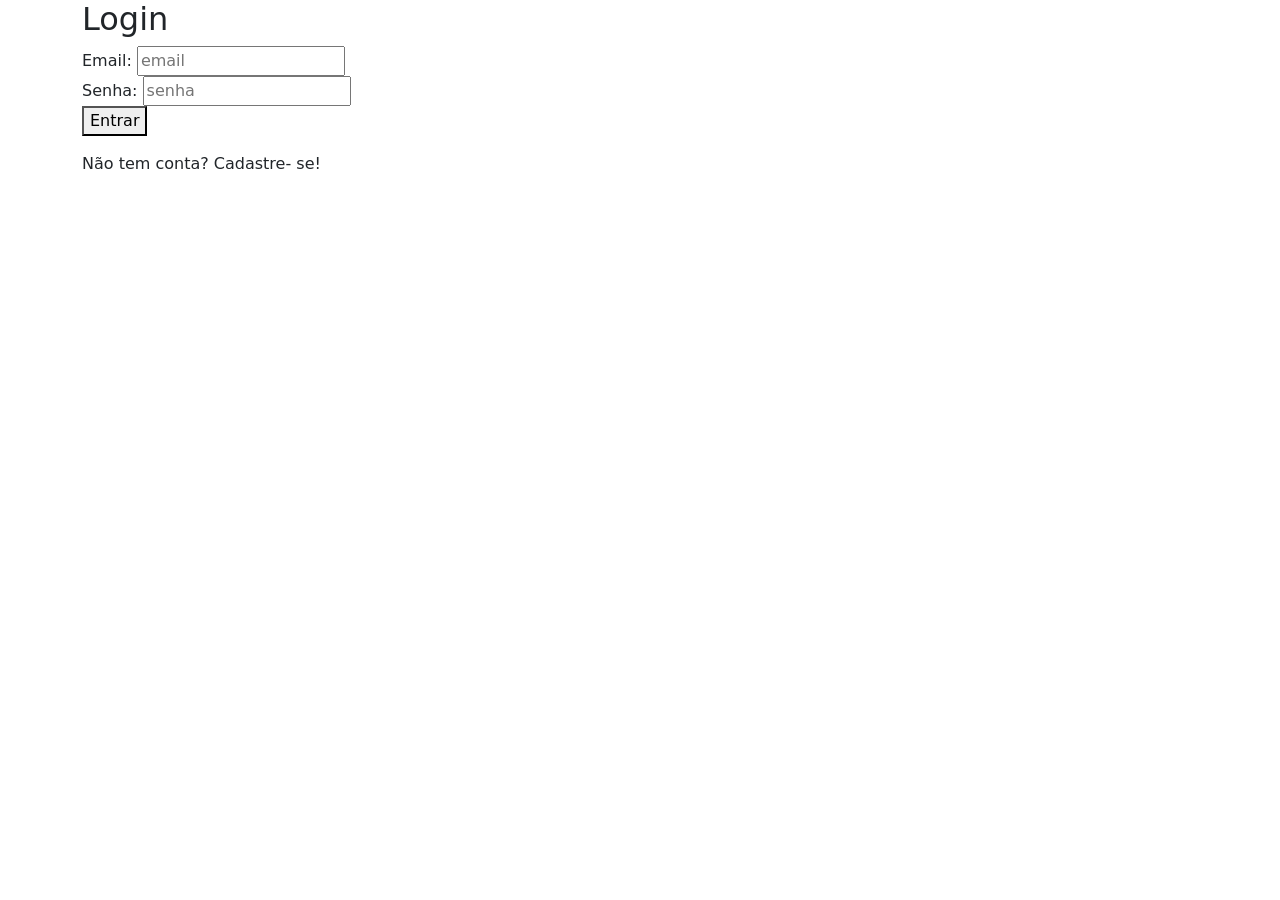
==== html/login.html @ ec887e56 "pastas legais" ====
<html lang="en">
<head>
    <meta charset="UTF-8">
    <meta name="viewport" content="width=device-width, initial-scale=1.0">
    <title>Invencível</title>
     <link href="https://cdn.jsdelivr.net/npm/bootstrap@5.3.8/dist/css/bootstrap.min.css" rel="stylesheet" integrity="sha384-sRIl4kxILFvY47J16cr9ZwB07vP4J8+LH7qKQnuqkuIAvNWLzeN8tE5YBujZqJLB" crossorigin="anonymous">
</head>
<body>

    <main>
        <div class="container">
            <h2>Login</h2>
            <form id="login">
                <div id="c-email" class="conjnto">
                    <label for="email">Email:</label>
                    <input type="email" id="email" placeholder="email" required>
                </div>
                <div id="c-senha" class="conjunto">
                    <label for="senha">Senha:</label>
                    <input type="password" id="senha" placeholder="senha" required>
                </div>
                <button id="botao-envio" type="submit">Entrar</button>
            </form>
            <div id="mensagem"></div>
            <div class="toggle" id="toggle"></div>
                <p>Não tem conta? Cadastre- se!</p>
        </div>
    </main>

    
    <script src="https://cdn.jsdelivr.net/npm/bootstrap@5.3.8/dist/js/bootstrap.bundle.min.js" integrity="sha384-FKyoEForCGlyvwx9Hj09JcYn3nv7wiPVlz7YYwJrWVcXK/BmnVDxM+D2scQbITxI" crossorigin="anonymous"></script
    
</body>
</html>
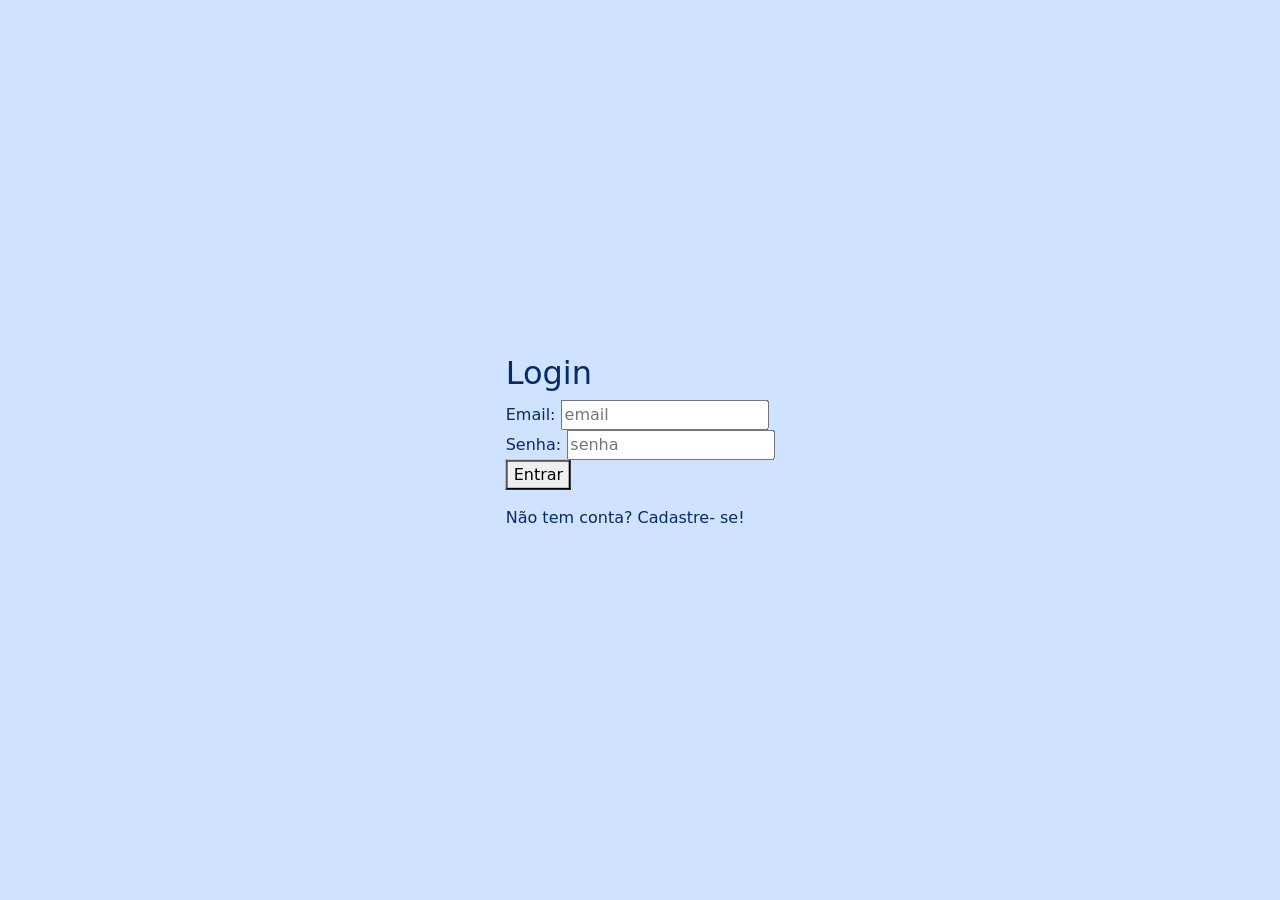
==== commit 6ca7de2d: "add - oi" ====
--- a/html/login.html
+++ b/html/login.html
@@ -5,12 +5,13 @@
     <title>Invencível</title>
      <link href="https://cdn.jsdelivr.net/npm/bootstrap@5.3.8/dist/css/bootstrap.min.css" rel="stylesheet" integrity="sha384-sRIl4kxILFvY47J16cr9ZwB07vP4J8+LH7qKQnuqkuIAvNWLzeN8tE5YBujZqJLB" crossorigin="anonymous">
 </head>
-<body>
+<body  class="p-3 mb-2 bg-primary-subtle text-primary-emphasis">
 
     <main>
+        <div class="d-flex justify-content-center position-absolute top-50 start-50 translate-middle ">
         <div class="container">
-            <h2>Login</h2>
-            <form id="login">
+            <h2 id="titulo">Login</h2>
+            <form id="form-login">
                 <div id="c-email" class="conjnto">
                     <label for="email">Email:</label>
                     <input type="email" id="email" placeholder="email" required>
@@ -22,13 +23,17 @@
                 <button id="botao-envio" type="submit">Entrar</button>
             </form>
             <div id="mensagem"></div>
-            <div class="toggle" id="toggle"></div>
+            <div class="toggle" id="toggle">
                 <p>Não tem conta? Cadastre- se!</p>
+            </div>
+                
+        </div>
         </div>
     </main>
 
     
-    <script src="https://cdn.jsdelivr.net/npm/bootstrap@5.3.8/dist/js/bootstrap.bundle.min.js" integrity="sha384-FKyoEForCGlyvwx9Hj09JcYn3nv7wiPVlz7YYwJrWVcXK/BmnVDxM+D2scQbITxI" crossorigin="anonymous"></script
+    <script src="https://cdn.jsdelivr.net/npm/bootstrap@5.3.8/dist/js/bootstrap.bundle.min.js" integrity="sha384-FKyoEForCGlyvwx9Hj09JcYn3nv7wiPVlz7YYwJrWVcXK/BmnVDxM+D2scQbITxI" crossorigin="anonymous"></script>
+    <script src="../javaja.js/script.js"></script>
     
 </body>
 </html>
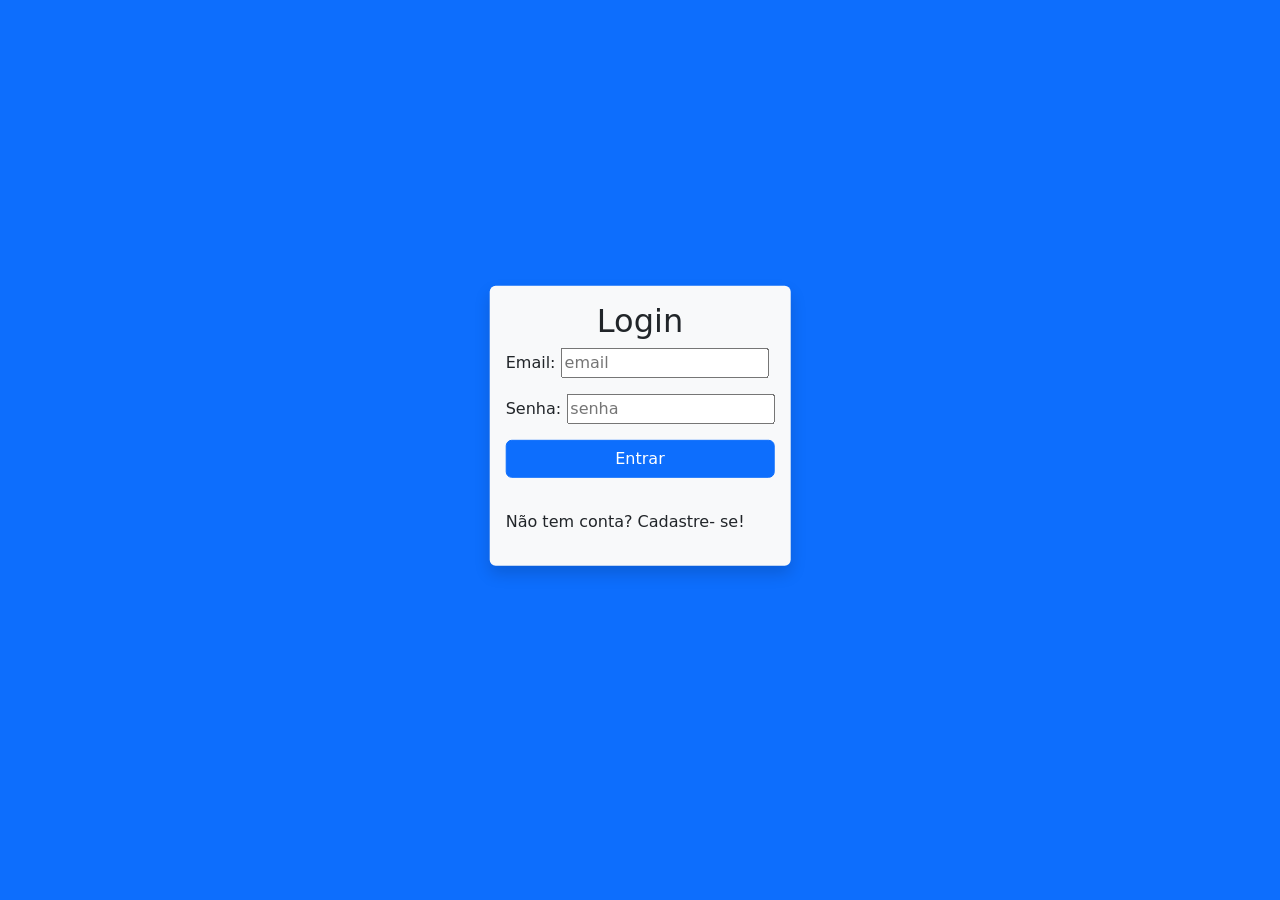
==== commit 41ba7152: "não terminei" ====
--- a/html/login.html
+++ b/html/login.html
@@ -3,33 +3,40 @@
     <meta charset="UTF-8">
     <meta name="viewport" content="width=device-width, initial-scale=1.0">
     <title>Invencível</title>
+    
      <link href="https://cdn.jsdelivr.net/npm/bootstrap@5.3.8/dist/css/bootstrap.min.css" rel="stylesheet" integrity="sha384-sRIl4kxILFvY47J16cr9ZwB07vP4J8+LH7qKQnuqkuIAvNWLzeN8tE5YBujZqJLB" crossorigin="anonymous">
 </head>
-<body  class="p-3 mb-2 bg-primary-subtle text-primary-emphasis">
+<body  class="bg-primary">
 
-    <main>
-        <div class="d-flex justify-content-center position-absolute top-50 start-50 translate-middle ">
-        <div class="container">
-            <h2 id="titulo">Login</h2>
+  
+    <main class="d-flex justify-content-center position-absolute top-50 start-50 translate-middle "> 
+        <div class="container shadow p-3 mb-5 bg-body-tertiary rounded">
+
+            <h2 id="titulo" class="text-center">Login</h2>
+
             <form id="form-login">
-                <div id="c-email" class="conjnto">
+
+                <div id="c-email" class="conjnto mb-3">
                     <label for="email">Email:</label>
                     <input type="email" id="email" placeholder="email" required>
                 </div>
-                <div id="c-senha" class="conjunto">
+                <div id="c-senha" class="conjunto mb-3">
                     <label for="senha">Senha:</label>
                     <input type="password" id="senha" placeholder="senha" required>
                 </div>
-                <button id="botao-envio" type="submit">Entrar</button>
+                    <button id="botao-envio" type="submit" class="btn btn-primary w-100 mb-3">Entrar</button>
             </form>
+
             <div id="mensagem"></div>
             <div class="toggle" id="toggle">
                 <p>Não tem conta? Cadastre- se!</p>
             </div>
                 
         </div>
-        </div>
+        
     </main>
+    
+    
 
     
     <script src="https://cdn.jsdelivr.net/npm/bootstrap@5.3.8/dist/js/bootstrap.bundle.min.js" integrity="sha384-FKyoEForCGlyvwx9Hj09JcYn3nv7wiPVlz7YYwJrWVcXK/BmnVDxM+D2scQbITxI" crossorigin="anonymous"></script>
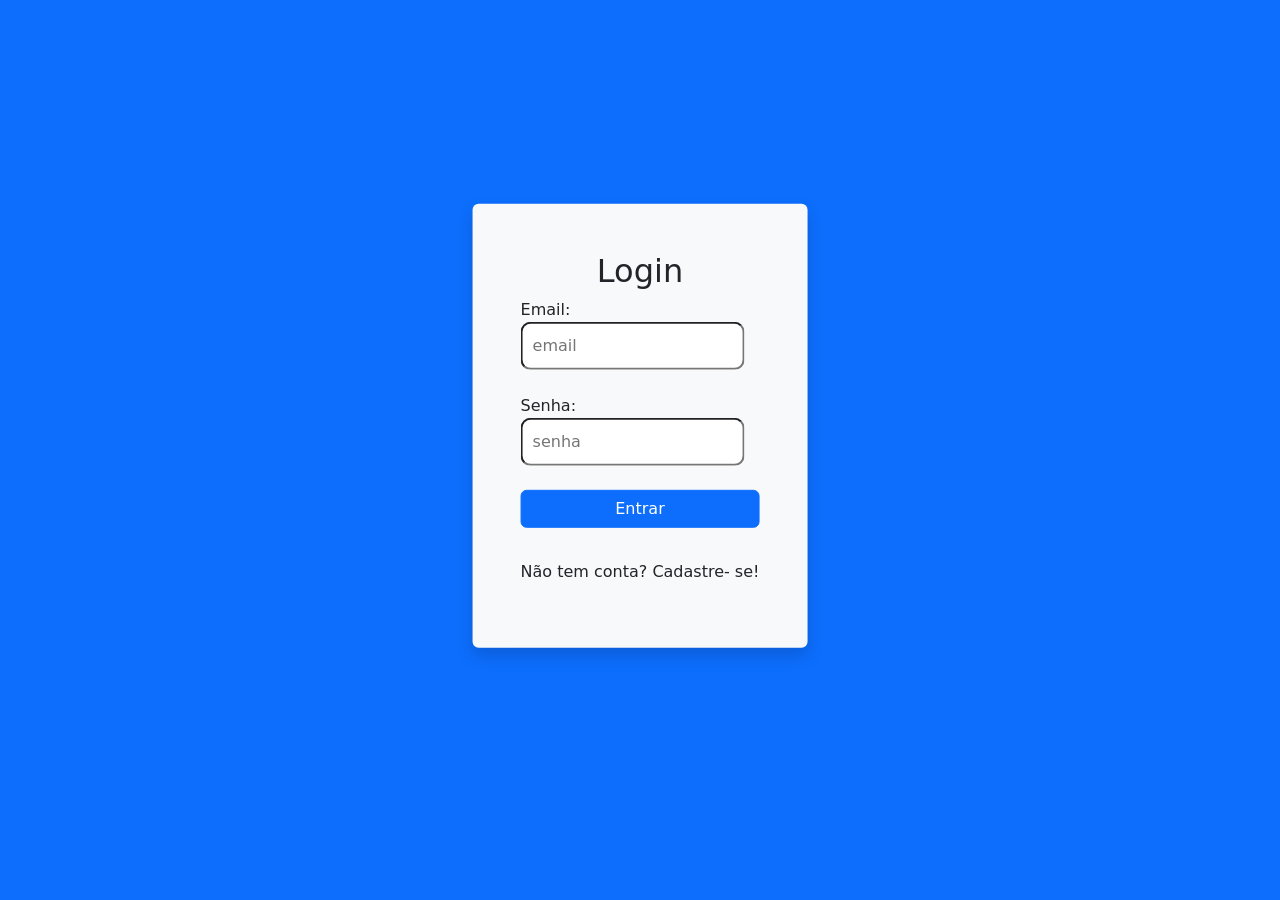
==== commit ab08bdea: "add - opa" ====
--- a/html/login.html
+++ b/html/login.html
@@ -3,28 +3,28 @@
     <meta charset="UTF-8">
     <meta name="viewport" content="width=device-width, initial-scale=1.0">
     <title>Invencível</title>
-    
+    <link rel="stylesheet" href="../style/style.css">
      <link href="https://cdn.jsdelivr.net/npm/bootstrap@5.3.8/dist/css/bootstrap.min.css" rel="stylesheet" integrity="sha384-sRIl4kxILFvY47J16cr9ZwB07vP4J8+LH7qKQnuqkuIAvNWLzeN8tE5YBujZqJLB" crossorigin="anonymous">
 </head>
 <body  class="bg-primary">
 
   
-    <main class="d-flex justify-content-center position-absolute top-50 start-50 translate-middle "> 
-        <div class="container shadow p-3 mb-5 bg-body-tertiary rounded">
+    <main class="d-flex justify-content-center position-absolute top-50 start-50 translate-middle  vh-10  "> 
+        <div class="container shadow p-5 mb-5 bg-body-tertiary rounded ">
 
             <h2 id="titulo" class="text-center">Login</h2>
 
             <form id="form-login">
 
-                <div id="c-email" class="conjnto mb-3">
-                    <label for="email">Email:</label>
+                <div id="c-email" class="conjnto mb-4">
+                    <label for="email">Email:</label><br>
                     <input type="email" id="email" placeholder="email" required>
                 </div>
-                <div id="c-senha" class="conjunto mb-3">
-                    <label for="senha">Senha:</label>
+                <div id="c-senha" class="conjunto mb-4">
+                    <label for="senha">Senha:</label><br>
                     <input type="password" id="senha" placeholder="senha" required>
                 </div>
-                    <button id="botao-envio" type="submit" class="btn btn-primary w-100 mb-3">Entrar</button>
+                   <a href="../index.html"> <button id="botao-envio" type="submit" class="btn btn-primary w-100 mb-3">Entrar</button></a>
             </form>
 
             <div id="mensagem"></div>
--- a/style/style.css
+++ b/style/style.css
@@ -0,0 +1,44 @@
+.a {
+    background-color: rgb(236, 233, 15);
+    color:rgb(236, 233, 15);
+    height: 250px;
+    display: flex;
+    justify-content: center;
+    align-items: center
+}
+
+.b {
+    background-color:rgb(28, 153, 255);
+}
+
+.c {
+    display: flex;
+    padding: 40;
+    justify-content: space-around;
+}
+
+#text {
+    color:rgb(231, 235, 23);font-size: 50px;font-family: Arial, Helvetica, sans-serif; filter: drop-shadow(4px 4px 8px rgba(0, 0, 0, 0.459));
+}
+
+#in {
+    border-radius: 10px;height: 590; border: 2px solid #000; filter: drop-shadow(4px 4px 8px rgba(0, 0, 0, 0.603));
+}
+
+#as {
+    height: 200;
+}
+
+.sucesso{
+    color: green;
+}
+
+.erro{
+    color: red;
+}
+
+input{
+    padding: 10px;
+    border-radius: 10px;
+}
+
